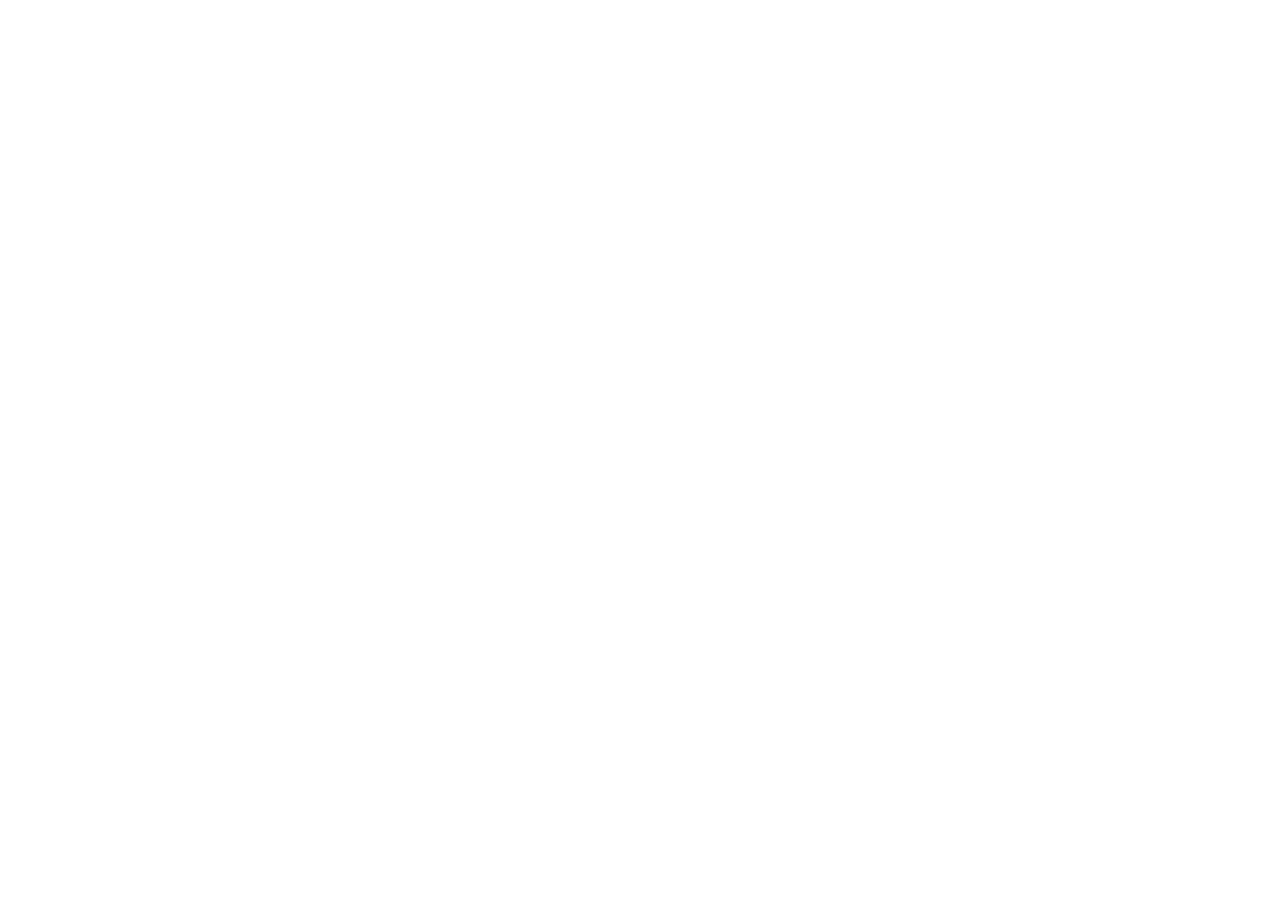
==== index.html @ e0cd31ed "Aanmaken files" ====
<!DOCTYPE html>
<html lang="en">
<head>
    <meta charset="UTF-8">
    <meta name="viewport" content="width=device-width, initial-scale=1.0">
    <title>Document</title>
</head>
<body>
    
</body>
</html>
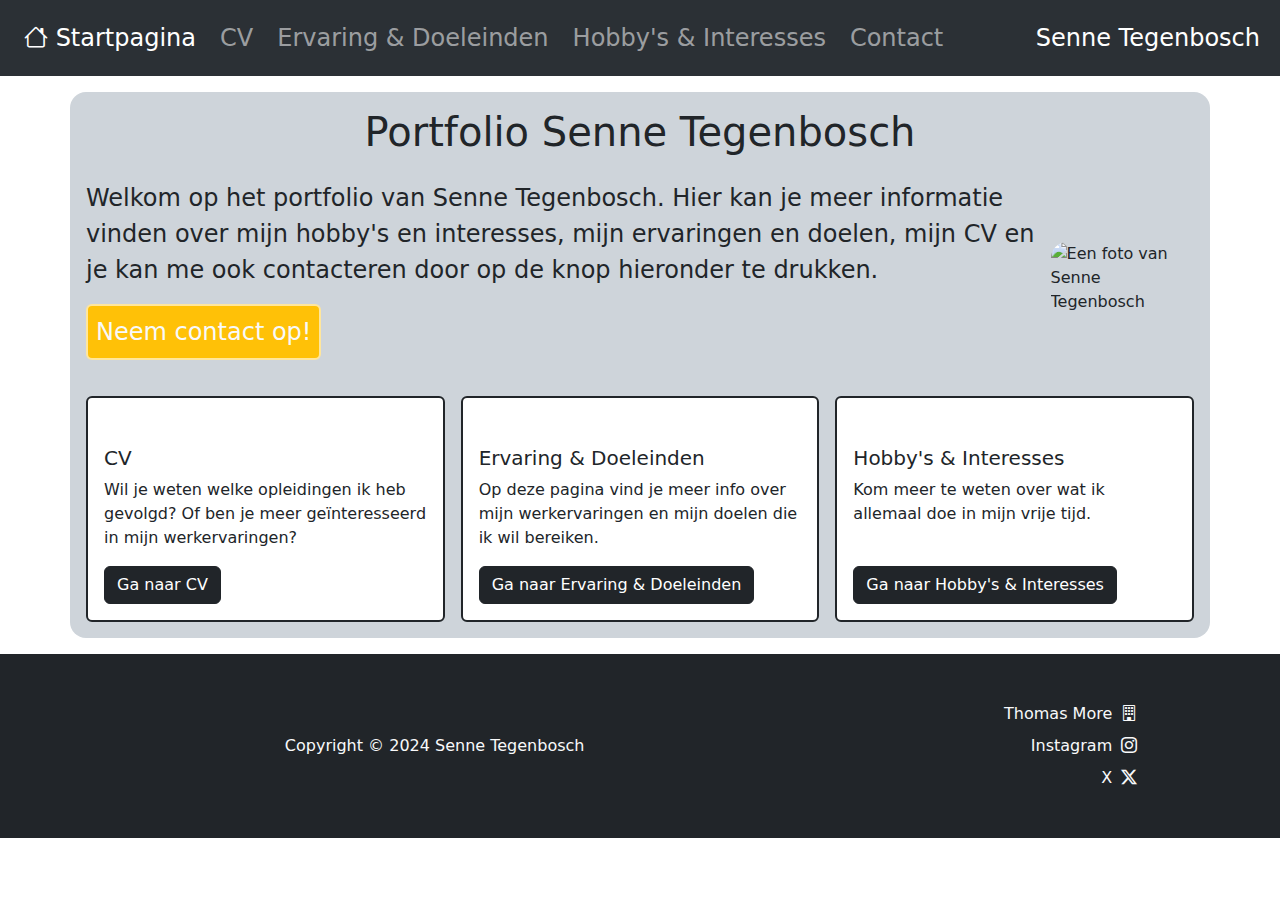
==== commit 268f96a4: "Startpagina af" ====
--- a/index.html
+++ b/index.html
@@ -1,11 +1,197 @@
 <!DOCTYPE html>
 <html lang="en">
-<head>
-    <meta charset="UTF-8">
-    <meta name="viewport" content="width=device-width, initial-scale=1.0">
-    <title>Document</title>
-</head>
-<body>
-    
-</body>
-</html>+  <head>
+    <meta charset="utf-8" />
+    <meta name="viewport" content="width=device-width, initial-scale=1" />
+    <title>Startpagina</title>
+    <link
+      href="https://cdn.jsdelivr.net/npm/bootstrap@5.3.3/dist/css/bootstrap.min.css"
+      rel="stylesheet"
+      integrity="sha384-QWTKZyjpPEjISv5WaRU9OFeRpok6YctnYmDr5pNlyT2bRjXh0JMhjY6hW+ALEwIH"
+      crossorigin="anonymous" />
+    <link
+      rel="stylesheet"
+      href="https://cdn.jsdelivr.net/npm/bootstrap-icons@1.11.3/font/bootstrap-icons.min.css" />
+    <link rel="stylesheet" href="css/default.css" />
+    <script
+      src="https://kit.fontawesome.com/61582d9dd7.js"
+      crossorigin="anonymous"></script>
+    <link
+      rel="icon"
+      type="image/png"
+      sizes="32x32"
+      href="img/favicon-32x32.png" />
+    <link
+      rel="icon"
+      type="image/png"
+      sizes="16x16"
+      href="img/favicon-16x16.png" />
+    <link rel="manifest" href="img/site.webmanifest" />
+  </head>
+  <body>
+    <header>
+      <nav
+        class="navbar navbar-expand-xl bg-body-tertiary bg-dark fs-3"
+        data-bs-theme="dark">
+        <div class="container-fluid justify-content-end">
+          <button
+            class="navbar-toggler"
+            type="button"
+            data-bs-toggle="collapse"
+            data-bs-target="#navbarSupportedContent"
+            aria-controls="navbarSupportedContent"
+            aria-expanded="false"
+            aria-label="Toggle navigation">
+            <span class="navbar-toggler-icon"></span>
+          </button>
+          <div
+            class="collapse navbar-collapse text-end justify-content-start"
+            id="navbarSupportedContent">
+            <ul class="navbar-nav mb-lg-0 text-nowrap fs-4">
+              <li class="nav-item">
+                <a class="nav-link active p-1 m-2" aria-current="page" href="#"
+                  ><i class="bi bi-house"></i> Startpagina</a
+                >
+              </li>
+              <li class="nav-item">
+                <a class="nav-link p-1 m-2" href="cv.html">CV</a>
+              </li>
+              <li class="nav-item">
+                <a class="nav-link p-1 m-2" href="ervaring_en_doelen.html"
+                  >Ervaring &amp; Doeleinden</a
+                >
+              </li>
+              <li class="nav-item">
+                <a class="nav-link p-1 m-2" href="hobbys_en_interesses.html"
+                  >Hobby&apos;s &amp; Interesses</a
+                >
+              </li>
+              <li class="nav-item">
+                <a class="nav-link p-1 m-2" href="contact.html">Contact</a>
+              </li>
+            </ul>
+          </div>
+          <a
+            class="navbar-brand fs-4 justify-content-end mx-2 my-2 py-1"
+            href="index.html"
+            >Senne Tegenbosch</a
+          >
+        </div>
+      </nav>
+    </header>
+
+    <main class="container my-3 p-2 bg-dark-subtle rounded-4">
+      <section class="d-flex flex-column mb-1">
+        <div class="m-2">
+          <h1 class="text-center">Portfolio Senne Tegenbosch</h1>
+        </div>
+        <div
+          class="d-flex flex-column flex-md-row m-2 align-items-center text-center text-md-start">
+          <div>
+            <p class="fs-4 me-3">
+              Welkom op het portfolio van Senne Tegenbosch. Hier kan je meer
+              informatie vinden over mijn hobby&apos;s en interesses, mijn
+              ervaringen en doelen, mijn CV en je kan me ook contacteren door op
+              de knop hieronder te drukken.
+            </p>
+            <a
+              class="btn bg-warning border-2 border-warning-subtle fs-4 text-light p-2 mb-3"
+              href="contact.html"
+              role="button"
+              >Neem contact op!</a
+            >
+          </div>
+          <img
+            class="fotoSenne rounded-4"
+            src="img/Foto_Gezicht.jpg"
+            alt="Een foto van Senne Tegenbosch"
+            title="Senne Tegenbosch" />
+        </div>
+      </section>
+
+      <section class="row g-3 p-2">
+        <div class="col-md">
+          <div class="card border-2 border-dark h-100 d-flex flex-column">
+            <i class="fa-regular fa-file py-3 iconSize"></i>
+            <div class="card-body d-flex flex-column">
+              <h5 class="card-title">CV</h5>
+              <p class="card-text">
+                Wil je weten welke opleidingen ik heb gevolgd? Of ben je meer
+                geïnteresseerd in mijn werkervaringen?
+              </p>
+              <div class="mt-auto">
+                <a href="cv.html" class="btn btn-dark">Ga naar CV</a>
+              </div>
+            </div>
+          </div>
+        </div>
+        <div class="col-md">
+          <div class="card border-2 border-dark h-100 d-flex flex-column">
+            <i class="fa-regular fa-square-check py-3 iconSize"></i>
+            <div class="card-body d-flex flex-column">
+              <h5 class="card-title">Ervaring & Doeleinden</h5>
+              <p class="card-text">
+                Op deze pagina vind je meer info over mijn werkervaringen en
+                mijn doelen die ik wil bereiken.
+              </p>
+              <div class="mt-auto">
+                <a href="ervaring_en_doelen.html" class="btn btn-dark"
+                  >Ga naar Ervaring & Doeleinden</a
+                >
+              </div>
+            </div>
+          </div>
+        </div>
+        <div class="col-md">
+          <div class="card border-2 border-dark h-100 d-flex flex-column">
+            <i class="fa-solid fa-laptop py-3 iconSize"></i>
+            <div class="card-body d-flex flex-column">
+              <h5 class="card-title">Hobby's & Interesses</h5>
+              <p class="card-text">
+                Kom meer te weten over wat ik allemaal doe in mijn vrije tijd.
+              </p>
+              <div class="mt-auto">
+                <a href="hobbys_en_interesses.html" class="btn btn-dark"
+                  >Ga naar Hobby's & Interesses</a
+                >
+              </div>
+            </div>
+          </div>
+        </div>
+      </section>
+    </main>
+
+    <footer class="row bg-dark p-4 m-0 text-light align-items-center">
+      <div class="col-md-8">
+        <p class="text-center p-0 m-0">
+          Copyright &copy; 2024 Senne Tegenbosch
+        </p>
+      </div>
+      <div class="col-md-3 text-center text-md-end d-flex flex-column">
+        <a
+          class="link-light link-offset-2 link-offset-3-hover link-underline link-underline-opacity-0 link-underline-opacity-75-hover pt-4 px-1 pb-1"
+          target="_blank"
+          href="http://www.thomasmore.be"
+          >Thomas More <i class="bi bi-building ms-1"></i
+        ></a>
+        <a
+          class="link-light link-offset-2 link-offset-3-hover link-underline link-underline-opacity-0 link-underline-opacity-75-hover p-1"
+          target="_blank"
+          href="https://www.instagram.com/thomasmore.be/"
+          >Instagram <i class="bi bi-instagram ms-1"></i
+        ></a>
+        <a
+          class="link-light link-offset-2 link-offset-3-hover link-underline link-underline-opacity-0 link-underline-opacity-75-hover pt-1 pb-4 px-1"
+          target="_blank"
+          href="http://www.x.com"
+          >X <i class="bi bi-twitter-x ms-1"></i
+        ></a>
+      </div>
+    </footer>
+
+    <script
+      src="https://cdn.jsdelivr.net/npm/bootstrap@5.3.3/dist/js/bootstrap.bundle.min.js"
+      integrity="sha384-YvpcrYf0tY3lHB60NNkmXc5s9fDVZLESaAA55NDzOxhy9GkcIdslK1eN7N6jIeHz"
+      crossorigin="anonymous"></script>
+  </body>
+</html>
--- a/css/default.css
+++ b/css/default.css
@@ -0,0 +1,14 @@
+.fotoSenne {
+  width: 400px;
+  height: auto;
+  border-radius: 25px;
+}
+
+.iconSize {
+  font-size: 150px;
+  text-align: center;
+}
+
+.cardWidth {
+  width: auto;
+}
